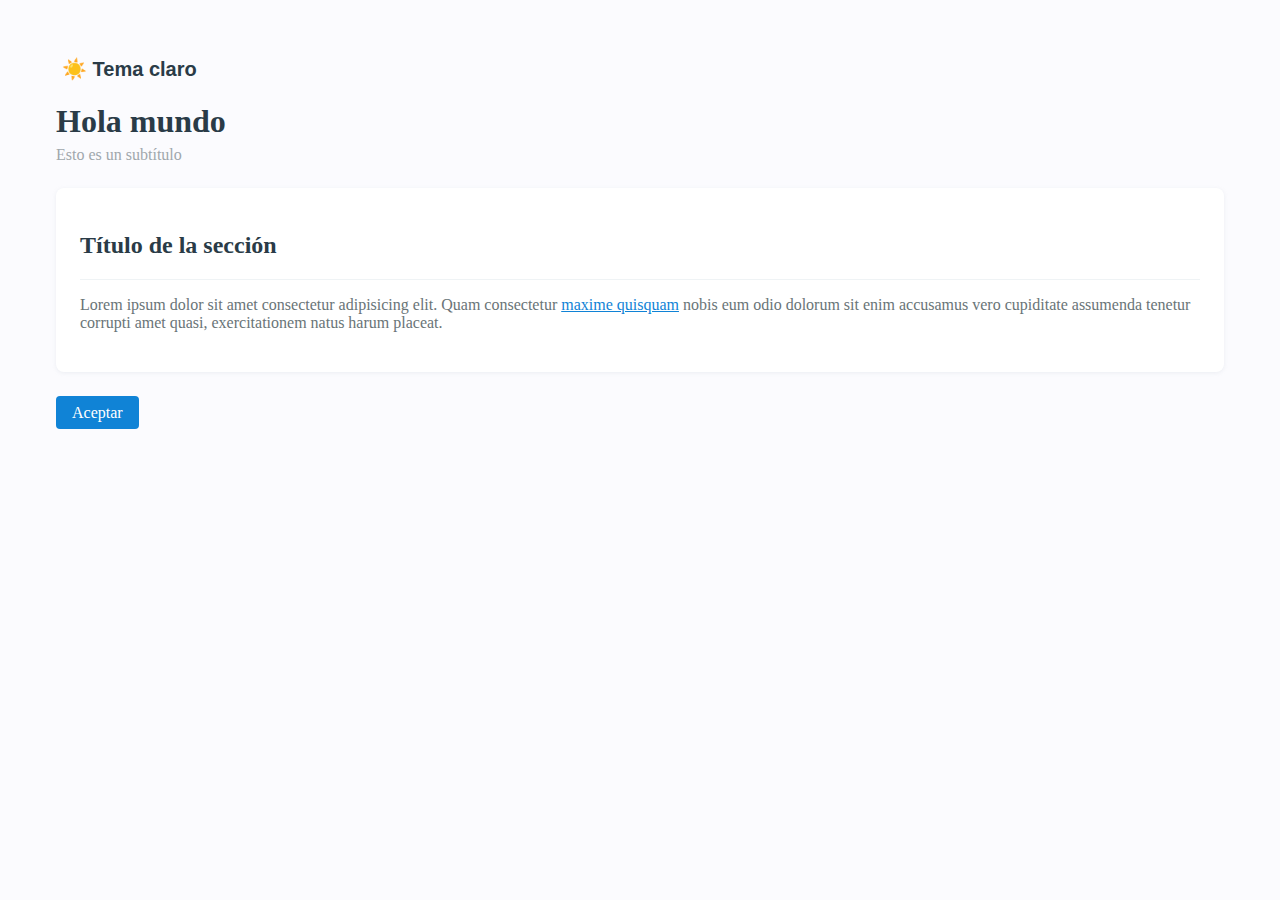
==== dark-mode/index.html @ de3d0cb1 "Se agrego el dark mode en local Storage" ====
<!DOCTYPE html>
<html lang="en">

<head>
    <meta charset="UTF-8">
    <meta name="viewport" content="width=device-width, initial-scale=1.0">
    <title>dark mode</title>
    <link rel="shortcut icon" href="#" type="image/x-icon">
    <link rel="stylesheet" href="./style.css">
</head>

<body>
    <button class="change-theme-button" id="theme-button" title="Activar / Desactivar dark mode"></button>
    <h1>Hola mundo</h1>
    <p class="subtitle">Esto es un subtítulo</p>
    <section class="container">
        <h2>Título de la sección</h2>
        <hr />
        <p>Lorem ipsum dolor sit amet consectetur adipisicing elit. Quam consectetur <a href="#">maxime quisquam</a>
            nobis eum odio dolorum sit enim accusamus vero cupiditate assumenda tenetur corrupti amet quasi,
            exercitationem natus harum placeat.</p>
    </section>
    <a href="#" class="button">Aceptar</a>
    <script src="./script.js"></script>
</body>

</html>
---- dark-mode/style.css ----
/*< Estilos base que SÍ son necesarios en el tema dark */
:root {
  --main-color: #1083d6;
  --title-color: #2a3b47;
  --text-color: #697477;
  --light-text-color: #a0a7ac;
  --border-color: #eff3f5;
  --container-color: #ffffff;
  --body-color: #fbfbfe;
  --container-shadow: 0 1px 4px rgba(146, 161, 176, 0.15);
}

body.dark-theme {
  --main-color: #52a5e0;
  --title-color: #eff3f5;
  --text-color: #c8cdd0;
  --light-text-color: #a0a7ac;
  --border-color: #2a3b47;
  --container-color: #212e36;
  --body-color: #192229;
  --container-shadow: none;
}

body {
  background: var(--body-color);
  color: var(--text-color);
}

h1,
h2,
h3,
h4,
h5,
h6 {
  color: var(--title-color);
}

a {
  color: var(--main-color);
}

hr {
  border: none;
  border-bottom: 1px solid var(--border-color);
}

.subtitle {
  color: var(--light-text-color);
}

.button {
  background: var(--main-color);
}

.container {
  background: var(--container-color);
  box-shadow: var(--container-shadow);
}
/*Fin de estilos base que SÍ son necesarios en el tema dark />*/

/*< Botón para activar el tema oscuro*/
.change-theme-button {
  font-size: 20px;
  font-weight: 600;
  outline: none;
  color: var(--title-color);
  background: none;
  border: none;
  cursor: pointer;

  &::before {
    content: "☀️ Tema claro";

    .dark-theme & {
      content: "🌙 Tema oscuro";
    }
  }
}
/*Fin del Botón para activar el tema oscuro />*/

/*< Estilos bases que no son necesarios en el tema dark, sólo para que el ejemplo se vea bonito */
body {
  padding: 3rem;
  font-family: "Open Sans";
}

.subtitle {
  margin-top: -1rem;
  margin-bottom: 1.5rem;
}

.button {
  color: white;
  text-decoration: none;
  padding: 0.5rem 1rem;
  border-radius: 0.25rem;
}

.container {
  padding: 1.5rem;
  border-radius: 0.5rem;
  margin-bottom: 2rem;
}
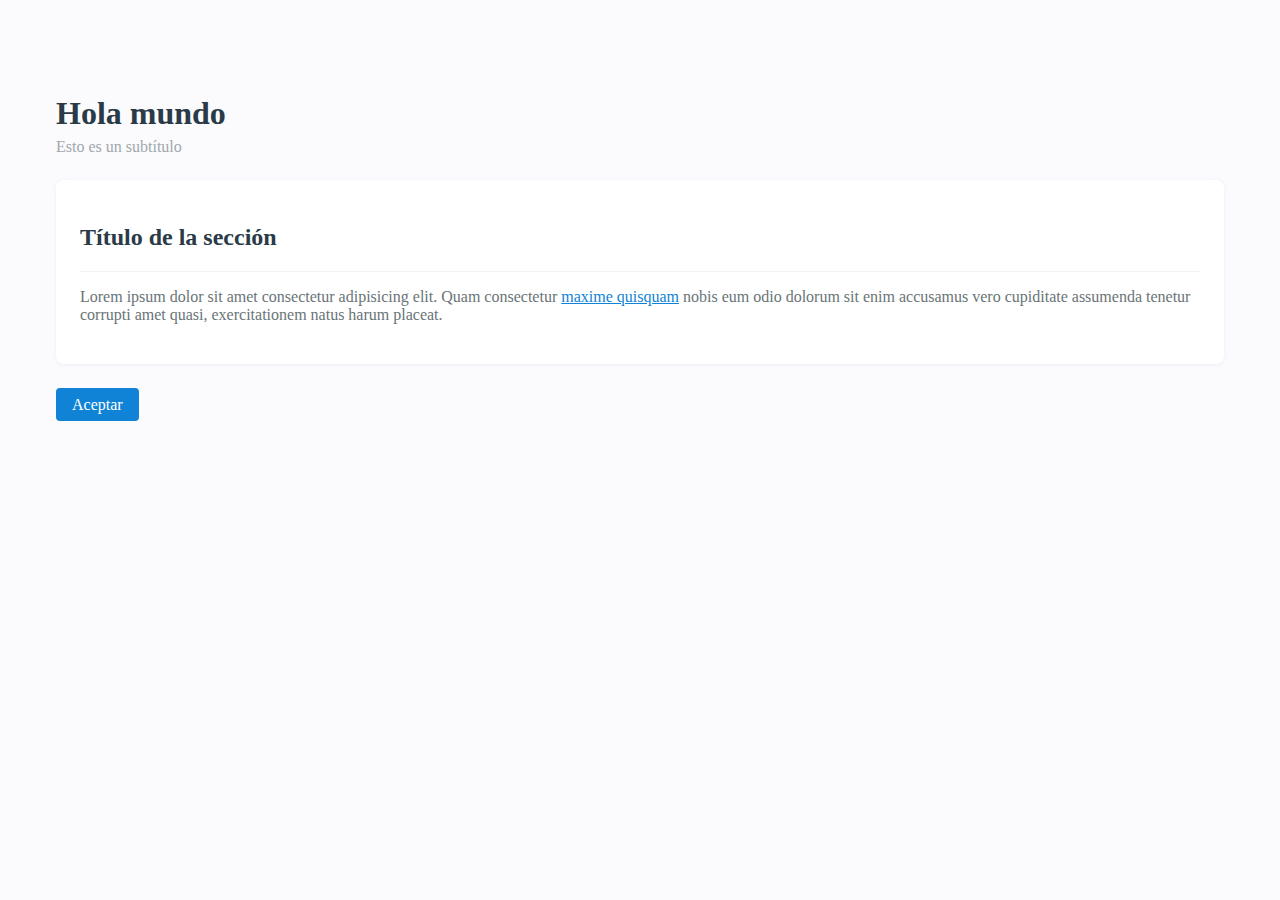
==== commit 35219c0f: "Correccion dark mode icon" ====
--- a/dark-mode/index.html
+++ b/dark-mode/index.html
@@ -10,7 +10,7 @@
 </head>
 
 <body>
-    <button class="change-theme-button" id="theme-button" title="Activar / Desactivar dark mode"></button>
+    <button class="change-theme-button" id="theme-button"></button>
     <h1>Hola mundo</h1>
     <p class="subtitle">Esto es un subtítulo</p>
     <section class="container">
--- a/dark-mode/style.css
+++ b/dark-mode/style.css
@@ -1,4 +1,4 @@
-/*< Estilos base que SÍ son necesarios en el tema dark */
+/* // Estilos base que SÍ son necesarios en el tema dark */
 :root {
   --main-color: #1083d6;
   --title-color: #2a3b47;
@@ -56,9 +56,9 @@
   background: var(--container-color);
   box-shadow: var(--container-shadow);
 }
-/*Fin de estilos base que SÍ son necesarios en el tema dark />*/
+/* // Fin de estilos base que SÍ son necesarios en el tema dark */
 
-/*< Botón para activar el tema oscuro*/
+/* // Botón para activar el tema oscuro */
 .change-theme-button {
   font-size: 20px;
   font-weight: 600;
@@ -68,17 +68,17 @@
   border: none;
   cursor: pointer;
 
-  &::before {
-    content: "☀️ Tema claro";
-
-    .dark-theme & {
-      content: "🌙 Tema oscuro";
-    }
+  .change-theme-button::before {
+    content: "🌞 Tema claro";
+  }
+  .dark-theme .change-theme-button::before {
+    content: "🌝 Tema oscuro";
   }
 }
-/*Fin del Botón para activar el tema oscuro />*/
 
-/*< Estilos bases que no son necesarios en el tema dark, sólo para que el ejemplo se vea bonito */
+/* //  Fin del Botón para activar el tema oscuro */
+
+/* // Estilos bases que no son necesarios en el tema dark, sólo para que el ejemplo se vea bonito */
 body {
   padding: 3rem;
   font-family: "Open Sans";
@@ -101,3 +101,7 @@
   border-radius: 0.5rem;
   margin-bottom: 2rem;
 }
+
+/* -------------------------------------------------- */
+
+
